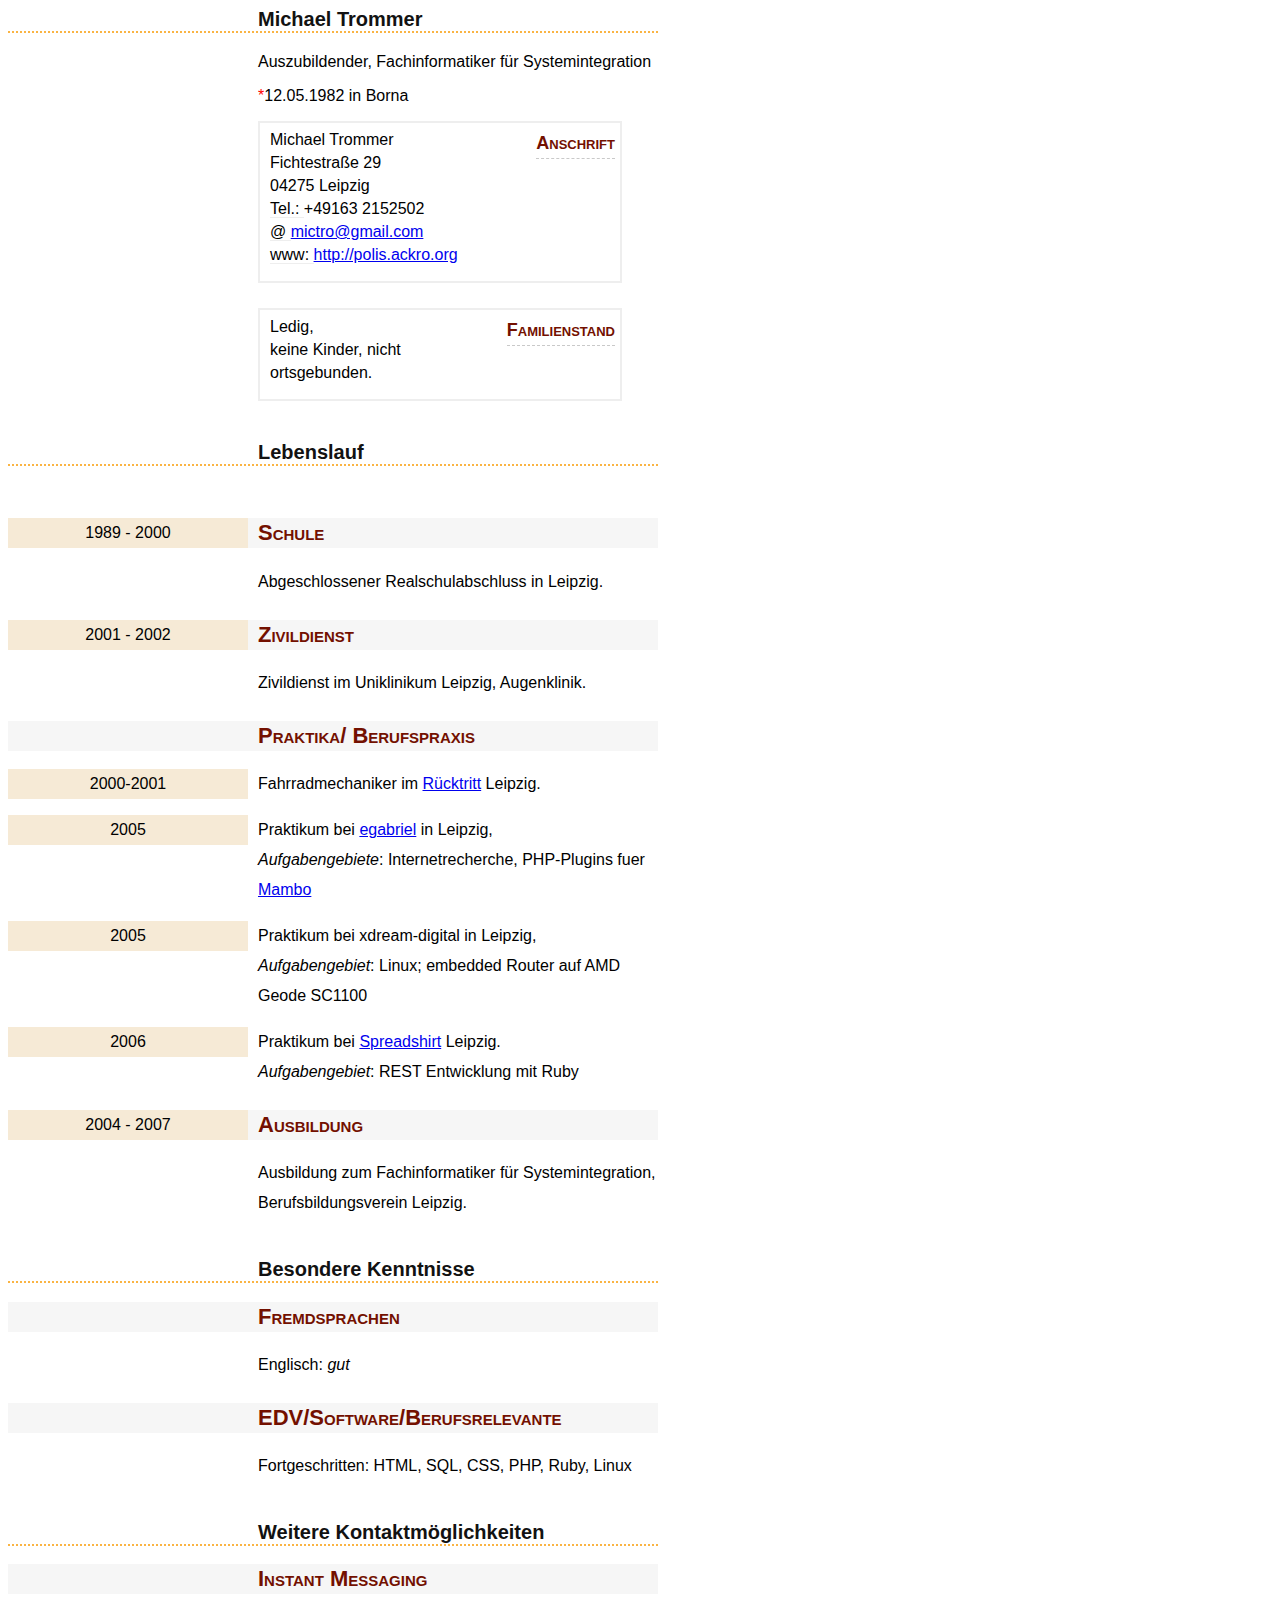
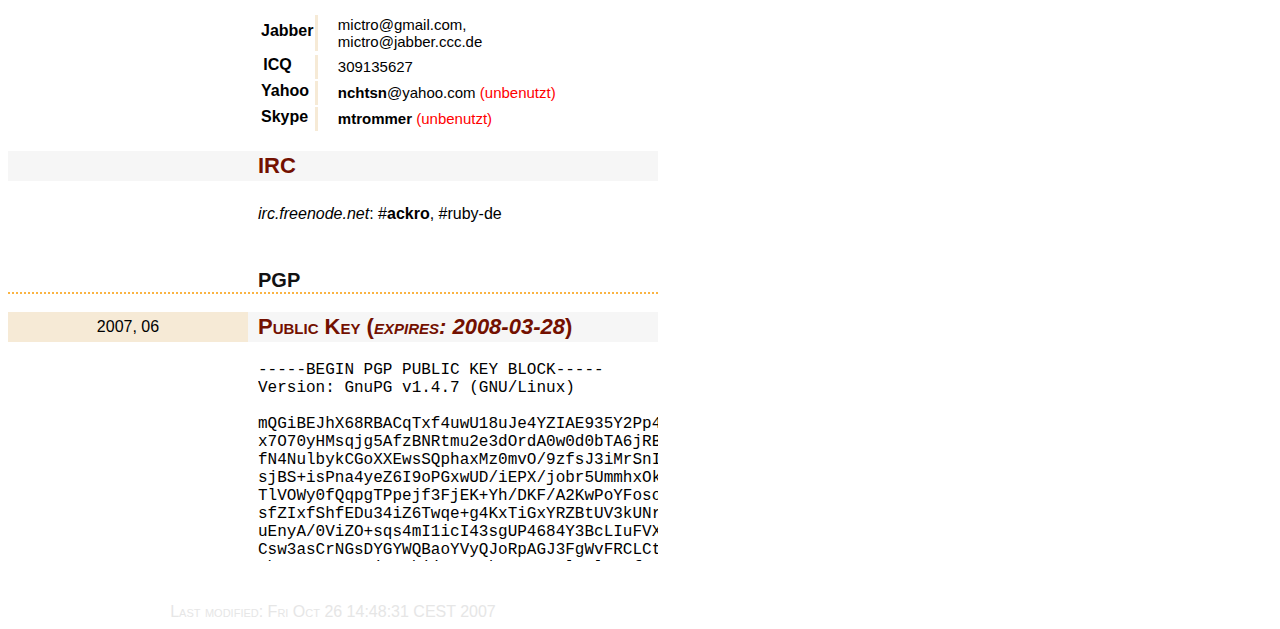
==== lebenslauf/index.html @ 10e50f70 "Lebenslauf" ====
<?xml version="1.0" encoding="utf-8"?>
<!DOCTYPE html PUBLIC "-//W3C//DTD XHTML 1.1//EN"
          "http://www.w3.org/TR/xhtml11/DTD/xhtml11.dtd">
<html xmlns="http://www.w3.org/1999/xhtml">
  <head>
    <title>Lebenslauf, Michael Trommer</title>
    <link rel="stylesheet" href="screen.css" type="text/css" />
    <meta name="author" content="Michael Trommer" />
    <meta name="date" content="2006-08-17" />

  </head>
  <body>

    <h1 class="name">Michael Trommer</h1>

    <p id="work">Auszubildender, Fachinformatiker f&uuml;r
      Systemintegration</p> <p id="bday">12.05.1982 in Borna</p>

    <div class="lightbox">
      <div class="desc"><h2>Anschrift</h2></div>
      Michael Trommer<br/>
      Fichtestraße 29<br/>
      04275 Leipzig<br/>
      <span class="phone_nr">+49163 2152502</span> <br/>
      <span class="email"><a href="mailto:mictro@gmail.com">mictro@gmail.com</a></span><br/>
      <span class="hp"><a href="http://polis.ackro.org">http://polis.ackro.org</a></span>
    </div>


    <div class="lightbox">
      <div class="desc"><h2>Familienstand</h2></div>
      Ledig,<br/>keine Kinder, nicht ortsgebunden.
    </div>

    <h1>Lebenslauf</h1>
    <p>&nbsp;</p>
    <div class="bbox">
      <div class="date">1989 - 2000</div>
      <div class="header"><h2>Schule</h2></div>
      <p>Abgeschlossener Realschulabschluss in Leipzig.</p>
    </div>

    <div class="bbox">
      <div class="date">2001 - 2002</div>
      <div class="header"><h2>Zivildienst</h2></div>
      <p>Zivildienst im Uniklinikum Leipzig, Augenklinik.</p>
    </div>

    <div class="bbox">

      <div class="header"><h2>Praktika/ Berufspraxis</h2></div>
      <div class="sdate">2000-2001</div>
      <p>Fahrradmechaniker im <a href="http://www.ruecktritt-leipzig.de/">Rücktritt</a>
	Leipzig.</p>
      <div class="sdate">2005</div>
      <p>Praktikum bei <a href="http://www.egabriel.de/">egabriel</a> in
	Leipzig, <br/> <i>Aufgabengebiete</i>: Internetrecherche,
	PHP-Plugins fuer <a href="http://www.mamboserver.com/">Mambo</a></p>

      <div class="sdate">2005</div>
      <p>Praktikum bei xdream-digital in Leipzig,<br/>
	<i>Aufgabengebiet</i>: Linux; embedded Router auf AMD
	Geode SC1100</p>

      <div class="sdate">2006</div>
      <p>Praktikum
      bei <a href="http://www.spreadshirt.net/">Spreadshirt</a>
      Leipzig. <br/><i>Aufgabengebiet</i>: REST Entwicklung mit Ruby</p>
    </div>

    <div class="bbox">
      <div class="date">2004 - 2007</div>
      <div class="header"><h2>Ausbildung</h2></div>
      <p>Ausbildung zum Fachinformatiker für Systemintegration,
	Berufsbildungsverein Leipzig.</p>
    </div>

    <h1>Besondere Kenntnisse</h1>
    <div class="bbox">
      <div class="header"><h2>Fremdsprachen</h2></div>
      <p>Englisch: <i>gut</i></p>
    </div>

    <div class="bbox">
      <div class="header"><h2>EDV/Software/Berufsrelevante</h2></div>
      <p>Fortgeschritten: HTML, SQL, CSS, PHP, Ruby, Linux</p>
    </div>

    <h1>Weitere Kontaktmöglichkeiten</h1>
    <div class="bbox">
      <div class="header"><h2>Instant Messaging</h2></div>
      <table>
        <tr><th>Jabber</th><td>mictro@gmail.com,<br/>
            mictro@jabber.ccc.de</td><tr>
        <tr><th>ICQ</th><td>309135627</td></tr>
        <tr><th>Yahoo</th><td><b>nchtsn</b>@yahoo.com <span style="color:red;">(unbenutzt)</span></td></tr>
        <tr><th>Skype</th><td><b>mtrommer</b> <span style="color:red;">(unbenutzt)</span></td></tr>
          </table>
          <div class="header"><h2>IRC</h2></div>
          <p><i>irc.freenode.net</i>: #<b>ackro</b>, #ruby-de</p>
        </div>
    </div>

    <h1>PGP</h1>
    <div class="bbox">
<div class="date">2007, 06</div>
      <div class="header"><h2>Public Key (<i>expires: 2008-03-28</i>)</h2></div>

      <pre>-----BEGIN PGP PUBLIC KEY BLOCK-----
Version: GnuPG v1.4.7 (GNU/Linux)

mQGiBEJhX68RBACqTxf4uwU18uJe4YZIAE935Y2Pp4ZC2FN+Be0Ov6bHWjpvMIyL
x7O70yHMsqjg5AfzBNRtmu2e3dOrdA0w0d0bTA6jRB+F+u04RlsZkQeqg0IfajYf
fN4NulbykCGoXXEwsSQphaxMz0mvO/9zfsJ3iMrSnIEwQWw5x1sCm410ewCgziIk
sjBS+isPna4yeZ6I9oPGxwUD/iEPX/jobr5UmmhxOkiMFiTC3IsubGnxXUI6Ccrn
TlVOWy0fQqpgTPpejf3FjEK+Yh/DKF/A2KwPoYFosoVqKHrIZhH615xUHhf2iCub
sfZIxfShfEDu34iZ6Twqe+g4KxTiGxYRZBtUV3kUNrt572nQCkpXFScZSqFPiw1j
uEnyA/0ViZO+sqs4mI1icI43sgUP4684Y3BcLIuFVXpZbnGjKfRolfPyzvg6oRzv
Csw3asCrNGsDYGYWQBaoYVyQJoRpAGJ3FgWvFRCLCtvK+XzLtSI0MopUHxReSetF
9hv37es3pPcpiB7GbijxuR81ke9ouvw9l6alLM1fw9N6aqyqAbQiTWljaGFlbCBU
cm9tbWVyIDxtaWN0cm9AZ21haWwuY29tPohkBBMRAgAkBQJCYV+vAhsDBQkB4TOA
BgsJCAcDAgMVAgMDFgIBAh4BAheAAAoJEAQXfMnuUYLkc1UAnRH88D3pXIneZKRC
XXaFtaFAjMTrAJ9SimNv5O0d6UYCFd1ni5Qh75O6oLkCDQRCYV/xEAgAlojffmts
Zbc42NXHGcz+DRaWcPZVHtNXHPYbYc9y+cuCQkBasbnVaTGN+4lzsuhxf3RqNl1Z
a5vdjMmqIoTdpGCFaTeimJzVHPDsIyx4iWMoVex3WMWiRgav2wkorYCRAyLnshDt
QpYjxfnoQSQa3bFDVBWqNoHoh+tnpS3lLeDlKGKx5IxB2yBsfbLON9VUp+nfd7Ne
PMn7oj4q5017Oa2OZY1Q3FaF5p1i8hHwsYsdw7HjmEcqjihT1U912XnQS4Z6hvTc
QN63FegCGj/9ZHqHr78zpkYAX45XVkbDKdE26N2p1FfCZwGCllV0s284EKrYIV0M
4XJjJhrLdTQLEwADBgf/VFn60VSVLLk0zcV7a1xmQYC70XLEupIp7WBghxO4JZV0
AQD3hN/72KhLSnP685QTa1eGwRMGwqSxKArTKyNktRyiBXOa7EmDgCftUSAxkTHJ
2XR7czsISc2FVbWAsOtwVu+T4xXMxhcd5t1CcM1zJvZduXRm9qqrkxRhjlAy41qa
jF1Fqo3S8c7ucJtsxK+1EJRl4IrbBfkdXbN+0knjDB+ovENkudxb8nyBae8n0PXd
xDN72XID1gtsunfLtAveoQOIExOfOs8m1ghTG2wIuFvl554cC90eoWrcH0ieXrDh
TRSfva4K0er6HcANJ6L85Ap3UAWFQyYw1TZH4e0wXIhPBBgRAgAPBQJCYV/xAhsM
BQkB4TOAAAoJEAQXfMnuUYLkdFcAoKKlHGMb7KqUKLTSmwhrRYf6wVQqAKCCG5tZ
Dz1FTWo9lvrMAL4kFyqEM5kBogREREm9EQQAz8TYr4DOJ0dM8Ie94K6ONNmYaasy
iuRNkmVCd8s7B6idLitH4Y9rjXYqm8sDowDVQRQ6vKjrDU4u9eR2Iu6u6iaqNDBl
cjCTSexglHwobupiz6kgpI6g8htuMCjO+V5/FTTj50qGa0Gd3q6P2UaBTRS46Sip
ZYL3DulNjFIv138AoP6e53+dM3llP8ct5/JJA2C+j/prBAC+4YgjjVDpzR6Jyebl
IOTqd/Xe+dlpL5ekd3rMj/jjNCrbGmB0+2g0JLVkkSRzhHaZqyLlYvJR1Q+93ont
ev0sMv51vKn+dUOsn7DYM4K281Uh6k4xe8uFOoAxwET3+y6mE122QKIn56hItYLx
GziQgmEfOzCEeTeYSF8U/WyS5QP+ONFkJtGgs8hfgyxJwsglxQ5XPUbuvtKixhne
2iAfUEV0NurOSU//UgzFlIayj9a5qX4w4B/yGfVgfrgzla+6BwfPBadA+mYWq0xV
oGCzJ3uigWztMlyidiksmp5SerP/4fIjOGkTVOXbl2IytZ+OVYDoYxEdjkYnByZw
wGaAXhm0LU1pY2hhZWwgJ2VudHJvcGllJyBUcm9tbWVyIDxtaWN0cm9AZ21haWwu
Y29tPohjBBMRAgAjBQJEREm9BQkBoG4zBgsJCAcDAgQVAggDBBYCAwECHgECF4AA
CgkQES6nlk1j4e6dOACgjwUpgmDSoGkZvIORYOB3Nk9g42kAnj5EcTjYoqBDInxa
1Ascmv8rECcHuQINBEREScUQCACaR4U4p3Wa5+j2n9vPgCgVptgxfG09xBgm5BvG
hcrVrkzflIPXIcDcuZ3BwrwYsa6iWGl4DbGp1nruG3REWpiOp+Gyk9rJTQw7JLhk
OOlxdGu0ayLEc2pebKjs9x96K/7nL8Mesrf/cDedU/pxQLi8T4kF8zdKUlZpE0Xj
Kw7XCATB/LQD82pXKus7L/buXDvTL+W47KODEtQd1TDX0xIJgN8BL2p4NhPY8WhO
X9lNDN2VItFaFqD9ScLl5Q4dYjKYkOxTfjVWsgKAAR7gpIrojfPpBr/3miJ2k679
GVnQISwEDeF3qzVSAHGQuO5yg8Mj77h0CJ9Hzb5Qlb+De0lvAAMFB/0VwdTSkT7l
e1BgEhdnKA5MK4Y2VyamKj2dWo/ZuiYnIufBxWJMg4Sn8u96Bck6EA+oCrq6dUFq
UZ2pp9KU8cFJ13mLw6giN64K3vyg2B75KlYUW2m7rhOu2gc156aveApQZ+Jo6NtK
s9G6N4I1V9KwOKD88UkLKvOt9UtpQvDDHp1Y7zhCYMOoX24lSJM4e+kkrYlQ5NoF
bRr+UZdAluhiwqqxFbV9//Nj2c7h/rZuMPk002t2ztibpTrck8kXUivy9UZBMErx
Vwr/sFrppMsDpUgsa2Ck1Z8gX8aVDlsTIdcPxl3+jpboKx3Qfu9t8F/KsCuJ+A/V
MInjs611WHFNiEwEGBECAAwFAkREScUFCQGgbjMACgkQES6nlk1j4e7XjACeKLOW
AEPALP9/D2MqBCnq+WjVz88AnAgs15zZhWPVRWK2M6HF8DzwrXzNmQGiBEYMHZwR
BACxS/AyTd1ShH/gjzoQts5yoDZi8tn/PoqX7Gyev0h6CaM6ALB/xnDzqvL41pr5
w1Z6Qx4kNoeNmnMJab/kzibUs46fQi3HwcZ7lkgpoE/Ga7759xuMcbHnvBtN6x/M
V9+8T8wYnybe3qrH9Qf/j02Sf5FDzkVhrSegoeXEk4hLzwCgznLD8NX4SMttMkxB
lrytTfGmqrcD/098/W57TiCydAeQpK7SL5VyfR5F+lQZxYwhd3z5u4Tv0RlpBhwT
Voxc6I22xMkhpT9kdcgcaMPPWcPgiSKWW8B6BulEe8d1/8Qk5Jt/3aL1gkWFdIkz
7fQLP8YzmvGZyZiQ/jlJqsqSGY4nO1o+aTJlRT8iUQCcR4hWraHQLZIcA/9mAkhz
0bjOWaCUj6gACzPqBUq7WE48XFzvIpfQmJDMfwDdFatf+ozU61V1f3cop87sjArD
VZUITp0b4WtyJyzlLCVKGpUijlhVuiJ+PivxSCfLnfLx2dfxd0ad7vl/9WXtq03u
3WJuY6l0ZQUoSbD1RmxmD9eD2GejlSsxd8vRQLQtTWljaGFlbCBUcm9tbWVyIChl
bnRyb3BpZSkgPG1pY3Ryb0BnbWFpbC5jb20+iGYEExECACYFAkYMHZwCGwMFCQHh
M4AGCwkIBwMCBBUCCAMEFgIDAQIeAQIXgAAKCRAdKZinEBuFRtlmAJ9bZWVd5yr5
fezz09Esu5KVbQZZmACfcxpv5xvCZ8YBwCl78bGNQ9+3F7y5BA0ERgwfiRAQANUy
az1nCVWfhfqhLVXLu5vo7GdeJajxmzGoUA5x9l2u5To//416uJnGc1ZBYuzihms9
lf5g9BmQhD9VAEDL72ZHS1MyAZdZT3IVHrmIFYDoViA4T2EbJyGOm1zDWoCq4UOH
lm3zIKUiKotY4OsjjFjpj4sG+deOM++4R+iCDkMZYFv27ssHZfOMhZIKN4OnUKau
O4SZob/ezdB9pEQ/7lO5L1ygJ52sVo2lOakRNttjNu4NNyHKxCC1bZEAblDcJVze
8oKaMX09K1pAhENFzLSPMhlp15xOaZC7LK9xcUijGdUXtv5HOxUYqG2xbZ5s7fF5
RWJDEo8fgQi9ksZnpx8B6PpIhD3uA/8UyVntToOXm8SbdS/MlJ5tHaqwNqcfPZpQ
LKGBo83kNY4ehazeHnQx6ckbM/3KZVP+LvDusy3BJfkOHa1FIAzXITM5s0T5esGq
GtspWbdyPq5GkR57zfSuW6/y1/BMPo1LY4ky6ZFAvRBSt2ytI1mkl/V3ITpT+Tzo
4kAJme6Eq7VdxFwKTiFffwBA9cvNnl1R2YyyBbx1yD+eJJjgcuGka3uFLs5PKBv9
P5zR0zSXoorA/AZ2FGTvECpThQXBiq6n1/pF/zl3EG7XdXXcusAj/7lO4rZZNEdz
Yn0xF5006KT668Z70nsQzF5rGzEXdLQUO4TBrCUfAAMFD/9WiG+ZR4NyFDr2bBRO
fgTAJosncydRR4H03LPuY3BL9Scc+oeZtKueVX3VY95MHy12YzKW+ioOnx/8TmU1
oTg1TjH6lDCvt8fkG0qJp58uvpF3iDslXcusbG+iNOcHA6f7a6ArMU5ckFDHOAvO
J8bvPxtW7EADS+0cHPmW1VmTIclgcrb9fRsFDivvVm1Udgk80DTg/75H9fm0VwNZ
2UmN1BTWhYCwCHxr/4r9OGZ6azB35s9eHNAfgQT5C6rw3j6v4I76mhCAo6rGl7i5
g7e9D3UD1VrxroTagguMQGlAfFAGe9uHmLHaNnqoOct+MjC38ATbEslx78PJGQyE
fKMuOGs6uumHLQy1bnVT3fHl5YYPHJMGHaXKC6JDVWFtUi6xOdxtZ66JiPWwJzVz
cfDNn6gY5XL22QNrpQJeqTMeCOkKoos3gZvZd0ESO0waboazN28/3BycJcZA5aYQ
woplqGfBvU8rbqH2G5MLhzz6kSbZEtCpWFFjUH9bg88MwlqzrCuAHUT7PMk4laDr
zPX1PmNsxAVYYv9mP7nU06cnD8tOTtei+eBrF3PVY/cWhpcfucVGJTVVjZ4OqfnU
daT2kWx0i5EQAYVAua0BZGZkdlXnOsZu6goEQXY9r8E3Ghif6Me17Ru9fWsSJmZ/
6DbNjgtbeGI9+ee0txVk++OP+IhPBBgRAgAPBQJGDB+JAhsMBQkB4TOAAAoJEB0p
mKcQG4VG3E8AoIm84Om7RdbJiCgG2Y0UsxKpUpOoAKCuJCKPCblYlurryjtCg+5P
mkpGnw==
=Oafg
-----END PGP PUBLIC KEY BLOCK-----
</pre>
    </div>

    <div class="footer">
<!-- Created: Do Aug 17 02:30:49 CEST 2006 -->
<!-- time stamp start -->
Last modified: Fri Oct 26 14:48:31 CEST 2007
<!-- time stamp end -->
    </div>
  </body>
</html>
---- lebenslauf/screen.css ----
body {
  color:#000;
  font-family:Arial, serif;
  font-size:16px;
  background:#fff;
  width:650px;
}

h1 { color:#121212; 
  font-size:20px;
  margin-top:40px;
  border-bottom:2px dotted #fab444;
  padding-left:250px;
}

.name { font-size:24px;
  color:#731000;
  margin:0px;
  border:none;
  color:#121212; 
  font-size:20px;
  margin-bottom:20px;
  border-bottom:2px dotted #fab444;
  font-weight:bold; 
  padding-left:250px;

}

h2 { font-size:22px; line-height:30px; color:#731000; }


#work { margin-left:250px;
  margin-top:0px;
}

#bday { margin-left:250px;
  margin-top:0px;
}

.footer { 
  text-align:center;
  color:#e6e6e6;
  margin-top:42px;
  font-variant:small-caps;
}



.lightbox { 
  border:2px solid #eeeeee;
  margin-left:250px;
  line-height:23px;
  padding-left:10px;
  padding-bottom:15px; padding-top:5px;
  width:350px;
  margin-bottom:25px;
}

.lightbox .desc { 
  border-bottom:1px dashed #c9c9c9;
  color:#731000;
  margin:0px;
  margin-right:5px;
  padding:0px;
  text-align:right;
  float:right;
  font-variant:small-caps;
}

.lightbox .desc h2 { margin:0px;
  padding:0px;
  font-size:18px;
}

.bbox { 
  margin-bottom:23px;
}

.bbox .date { font-weight:normal;
  color:#000;
  width:240px;
  background:#f6ead6;
  text-align:center;
  float:left;
  line-height:30px;
}

.bbox .sdate { font-weight:normal;
  color:#000;
  width:240px;
  background:#f6ead6;
  text-align:center;
  float:left;
  line-height:30px;
}


.bbox .header { font-weight:bold; 
  padding-left:250px; 
  font-variant:small-caps;
  background:#f6f6f6;
}

.bbox .header table {  }

.bbox table { margin-left:250px; width:100%; }
.bbox table th { padding-right:3%; vertical-align:middle; padding-bottom:5px; font-variant:normal;}
.bbox table td { padding-left:3%; border-left:3px solid #f6ead6; font-variant:normal; font-size:15px; width:100%; }
.bbox p { 
  margin-left:250px;
  line-height:30px;
}

.bbox pre { 
  margin-left:250px;
  max-height:200px;
  overflow:auto;
}




.boxdesc  { }
.phone_nr { }
.email    { }
.hp       { }

#bday:before { content:"*";color:Red }
.phone_nr:before { border-bottom: 1px solid #eee; content:"Tel.: " }
.email:before {    border-bottom: 1px solid #eee; content:"@ " }
.hp:before {    border-bottom: 1px solid #eee; content:"www: " }
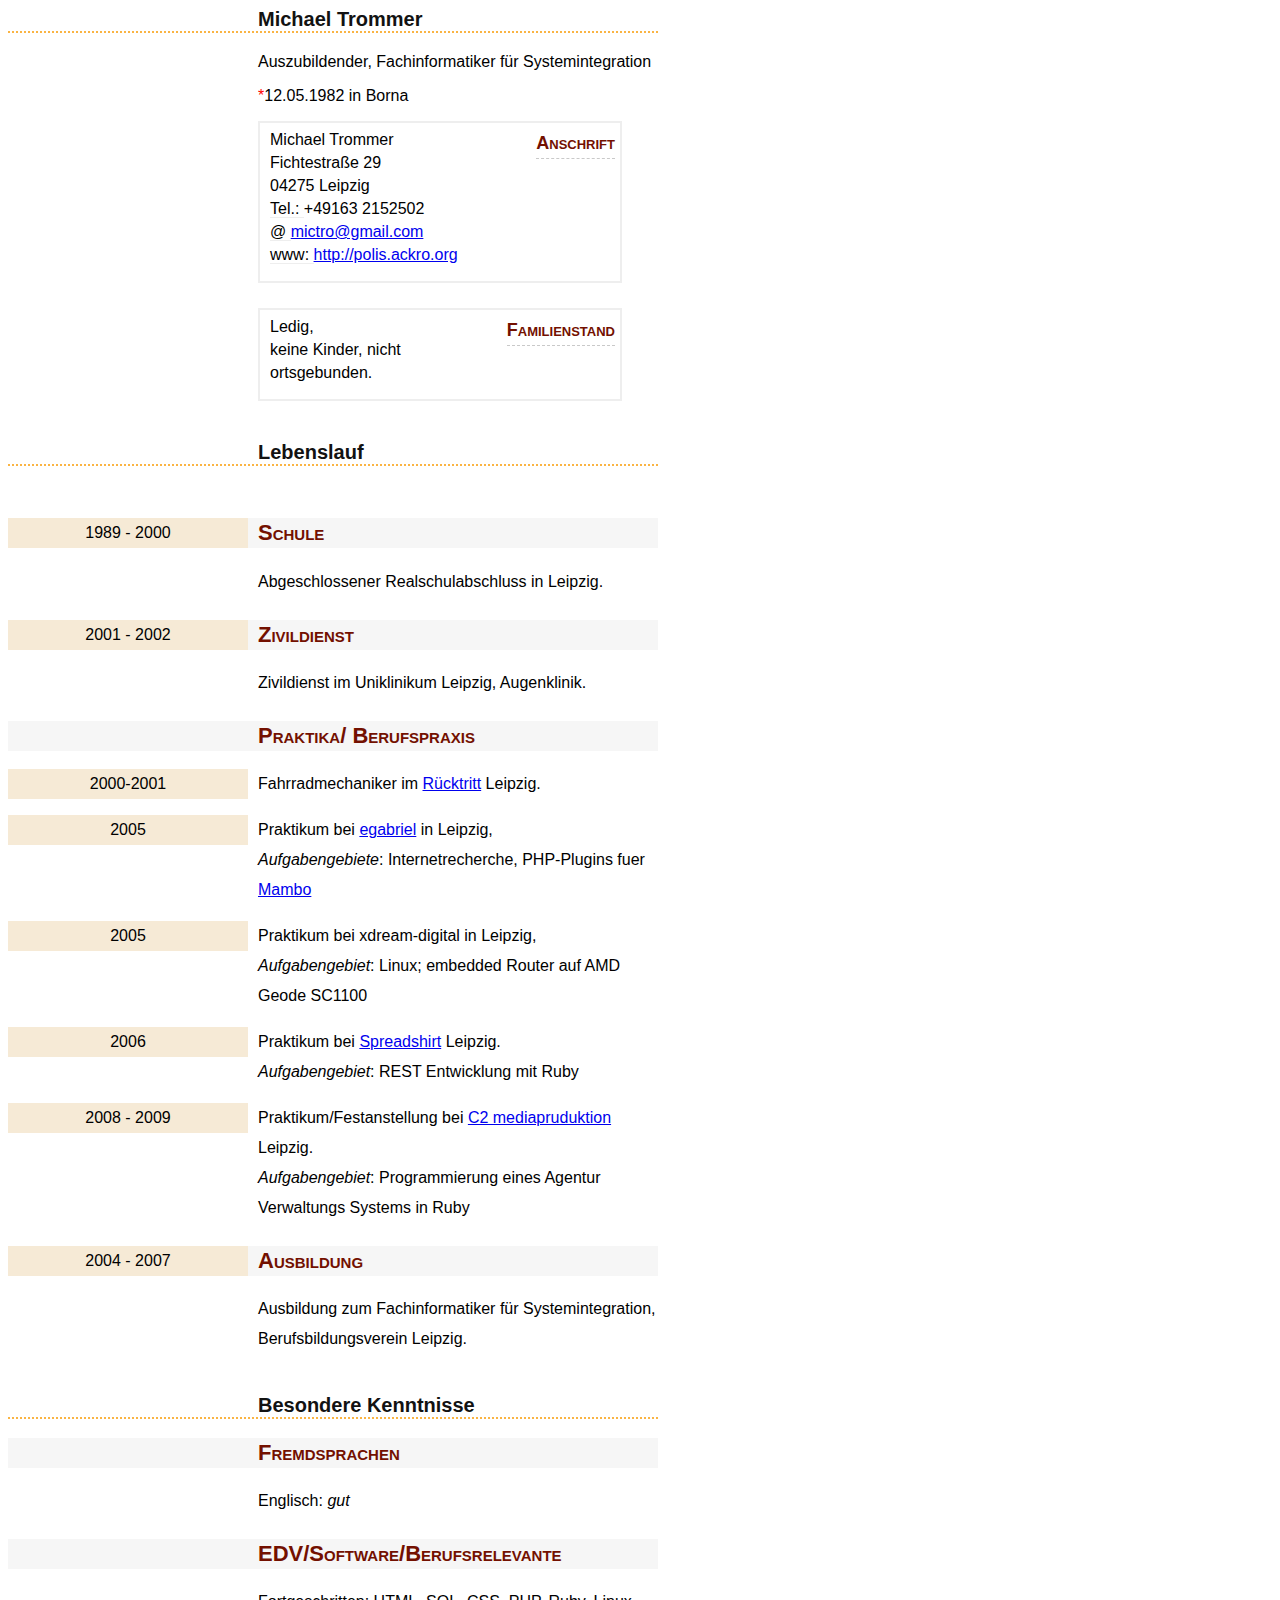
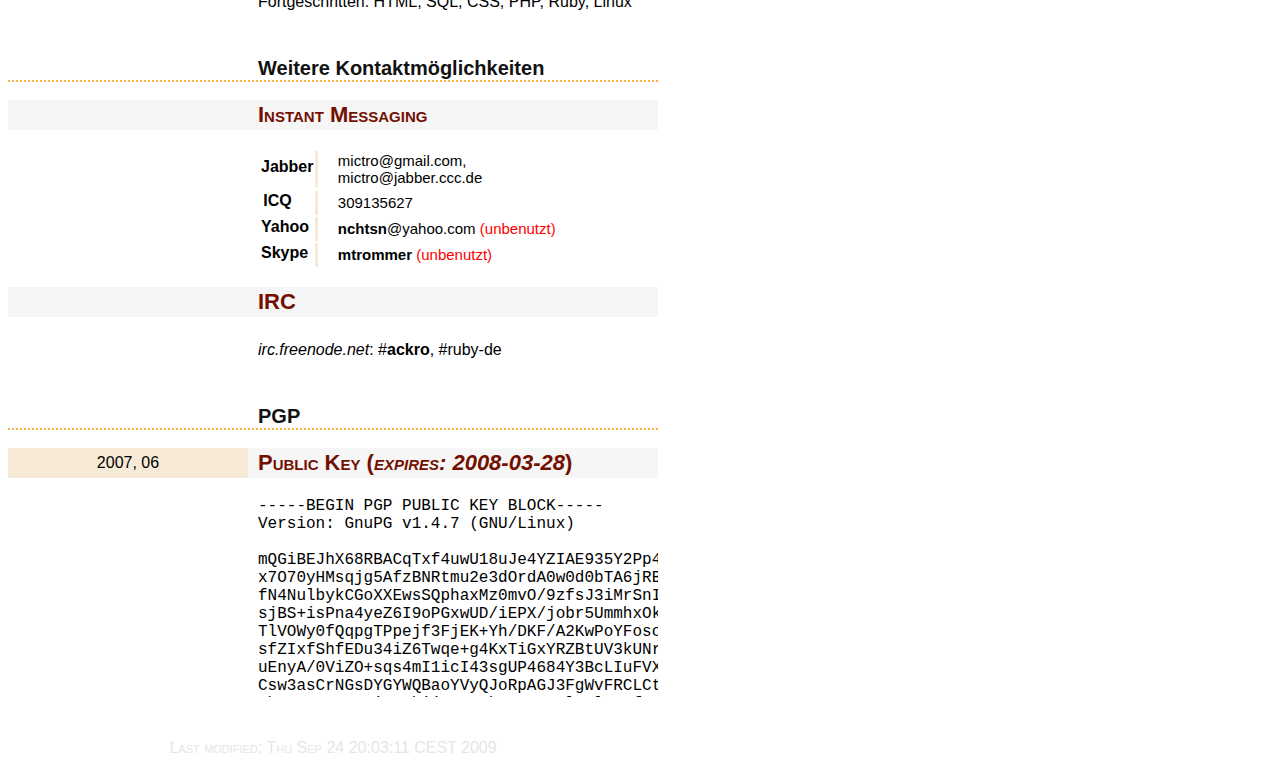
==== commit 4d33fb9c: "praktika" ====
--- a/lebenslauf/index.html
+++ b/lebenslauf/index.html
@@ -66,6 +66,10 @@
       <p>Praktikum
       bei <a href="http://www.spreadshirt.net/">Spreadshirt</a>
       Leipzig. <br/><i>Aufgabengebiet</i>: REST Entwicklung mit Ruby</p>
+      <div class="sdate">2008 - 2009</div>
+      <p>Praktikum/Festanstellung
+      bei <a href="http://www.c-two.de/">C2 mediapruduktion</a>
+      Leipzig. <br/><i>Aufgabengebiet</i>: Programmierung eines Agentur Verwaltungs Systems in Ruby</p>
     </div>
 
     <div class="bbox">
@@ -202,7 +206,7 @@
     <div class="footer">
 <!-- Created: Do Aug 17 02:30:49 CEST 2006 -->
 <!-- time stamp start -->
-Last modified: Fri Oct 26 14:48:31 CEST 2007
+<p class="timestamp">Last modified: Thu Sep 24 20:03:11 CEST 2009</p>
 <!-- time stamp end -->
     </div>
   </body>
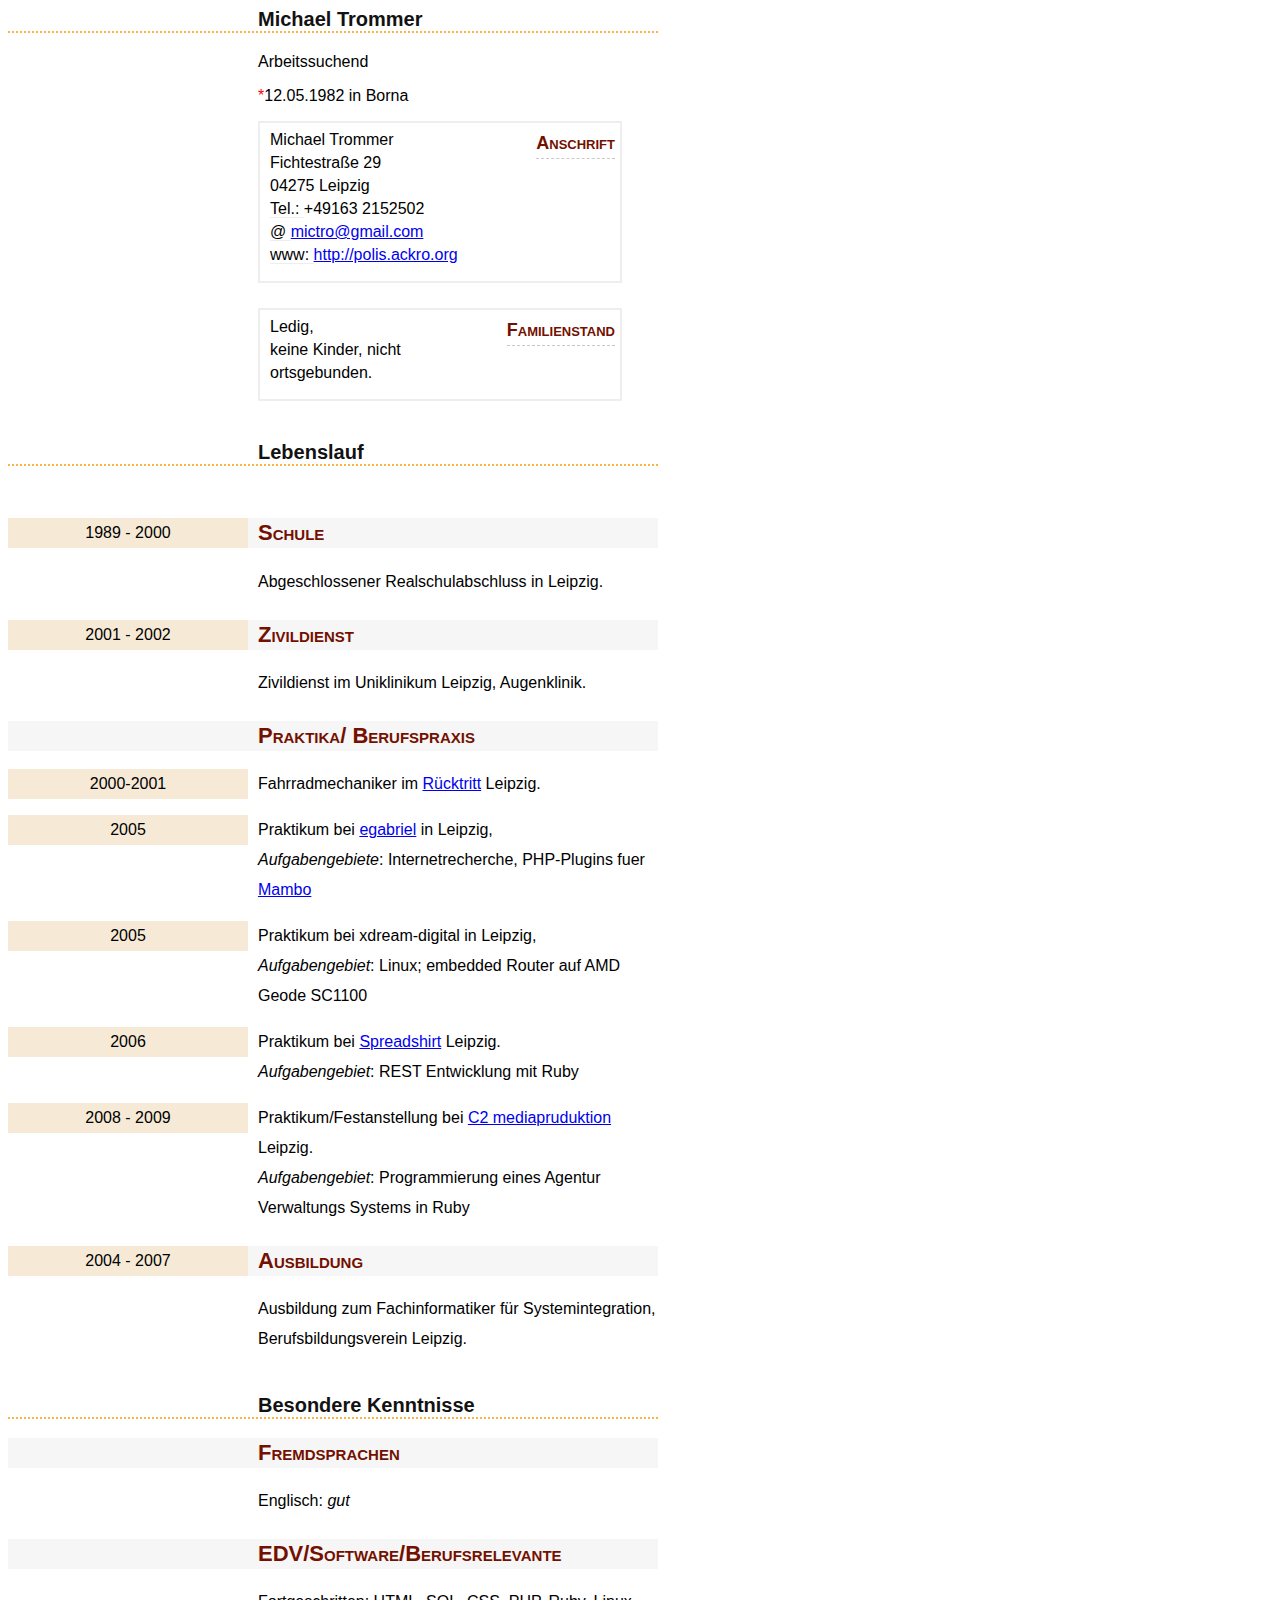
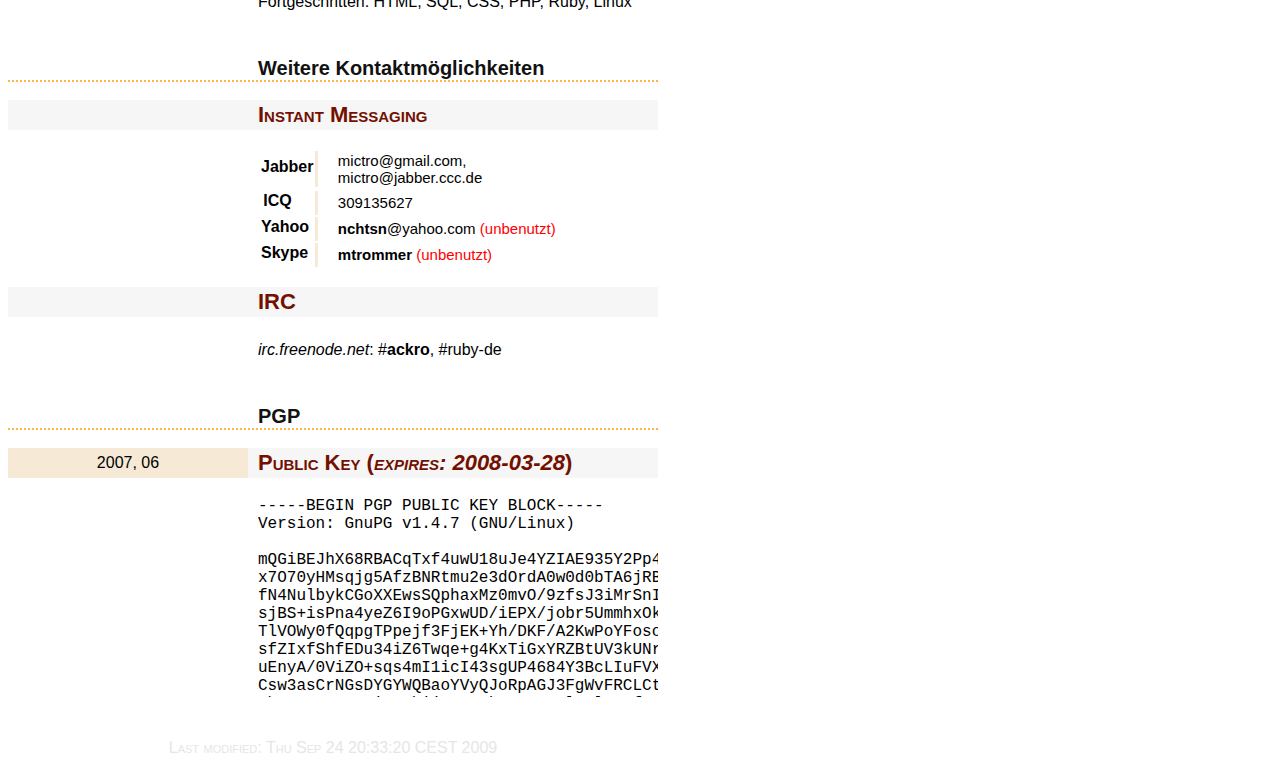
==== commit 37579145: "temp changes; will use sass/haml" ====
--- a/lebenslauf/index.html
+++ b/lebenslauf/index.html
@@ -13,8 +13,7 @@
 
     <h1 class="name">Michael Trommer</h1>
 
-    <p id="work">Auszubildender, Fachinformatiker f&uuml;r
-      Systemintegration</p> <p id="bday">12.05.1982 in Borna</p>
+    <p id="work">Arbeitssuchend</p> <p id="bday">12.05.1982 in Borna</p>
 
     <div class="lightbox">
       <div class="desc"><h2>Anschrift</h2></div>
@@ -206,7 +205,7 @@
     <div class="footer">
 <!-- Created: Do Aug 17 02:30:49 CEST 2006 -->
 <!-- time stamp start -->
-<p class="timestamp">Last modified: Thu Sep 24 20:03:11 CEST 2009</p>
+<p class="timestamp">Last modified: Thu Sep 24 20:33:20 CEST 2009</p>
 <!-- time stamp end -->
     </div>
   </body>
